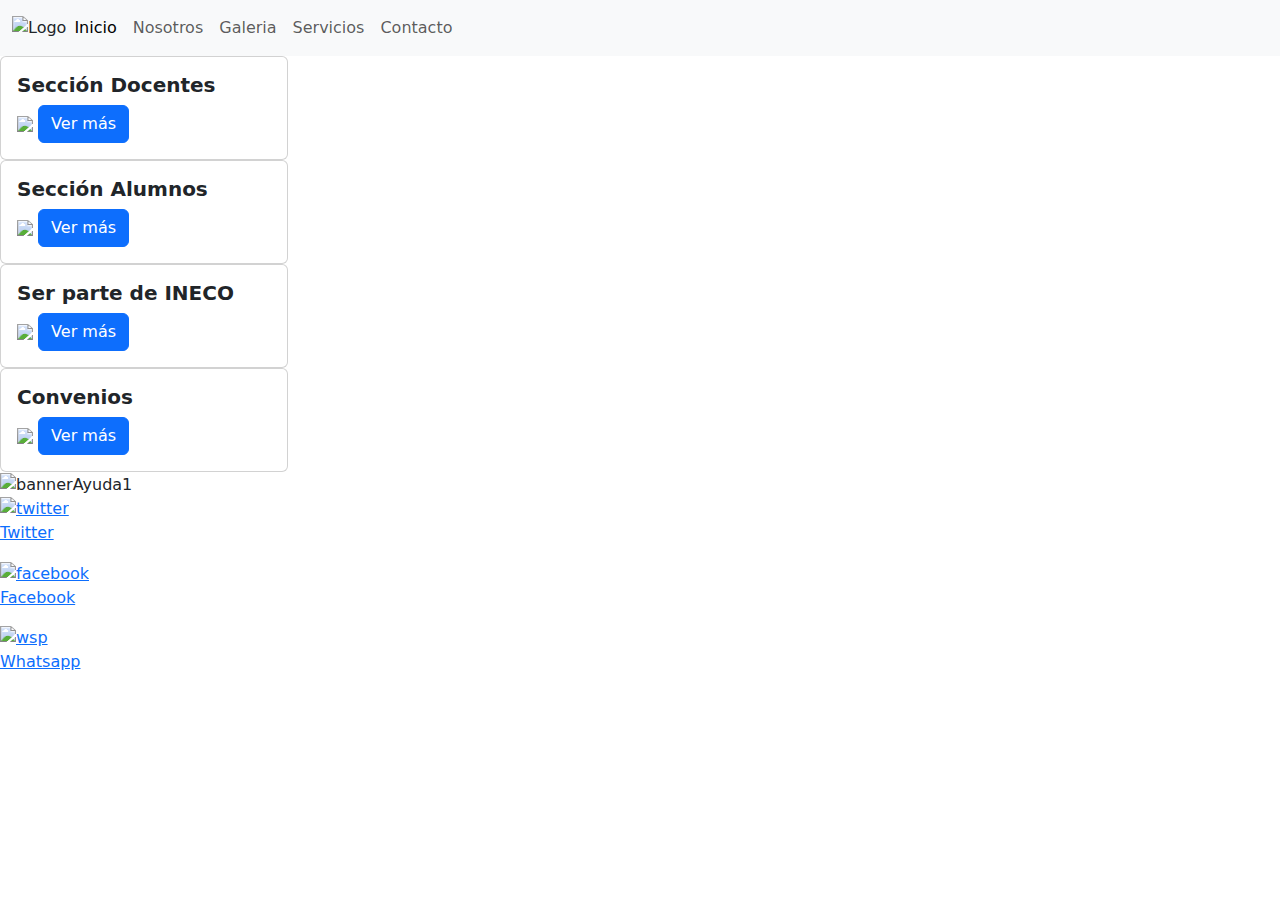
==== pages/ayuda.html @ 5bbe052e "estructura ayuda" ====
<!DOCTYPE html>
<html lang="en">
<head>
    <meta charset="UTF-8">
    <meta name="viewport" content="width=device-width, initial-scale=1.0">
    <link href="https://cdn.jsdelivr.net/npm/bootstrap@5.3.3/dist/css/bootstrap.min.css" rel="stylesheet" integrity="sha384-QWTKZyjpPEjISv5WaRU9OFeRpok6YctnYmDr5pNlyT2bRjXh0JMhjY6hW+ALEwIH" crossorigin="anonymous">
    <link rel="stylesheet" href="https://cdnjs.cloudflare.com/ajax/libs/animate.css/4.1.1/animate.min.css"/>
    <link rel="stylesheet" href="../css/styles.css">
    <link rel="shortcut icon" href="../multimedia/logo1.png" />
    <title>Ineco</title>
</head>
<body>
    <header>
        <nav class="navbar navbar-expand-lg bg-body-tertiary">
            <div class="container-fluid">
              <img class="logo" src="../multimedia/logo1.png" alt="Logo">
              <button class="navbar-toggler" type="button" data-bs-toggle="collapse" data-bs-target="#navbarNavDropdown" aria-controls="navbarNavDropdown" aria-expanded="false" aria-label="Toggle navigation">
                <span class="navbar-toggler-icon"></span>
              </button>
              <div class="collapse navbar-collapse" id="navbarNavDropdown">
                <ul class="navbar-nav">
                  <li class="nav-item">
                    <a class="nav-link active" aria-current="page" href="../index.html">Inicio</a>
                  </li>
                  <li class="nav-item">
                    <a class="nav-link" href="../pages/nosotros.html">Nosotros</a>
                  </li>
                  <li class="nav-item">
                    <a class="nav-link" href="../pages/galeria.html">Galeria</a>
                  </li>
                  <li class="nav-item">
                    <a class="nav-link" href="../pages/servicios.html">Servicios</a>
                  </li>
                  <li class="nav-item">
                    <a class="nav-link" href="../pages/contacto.html">Contacto</a>
                  </li>
                </ul>
              </div>
            </div>
          </nav>

    </header>
    <div class="animate__animated animate__pulse ">
   <div class="contenedorCard">
    <div class="card" style="width: 18rem;">
      <div class="card-body">
        <h5 class="card-title"><strong>Sección Docentes</strong></h5>
        <img src="../multimedia/cardDocentres_Ayuda.png">
        <a href="#" class="btn btn-primary">Ver más</a>
      </div>
    </div>   
    <div class="card" style="width: 18rem;">
      <div class="card-body">
        <h5 class="card-title"><strong>Sección Alumnos</strong></h5>
        <img src="../multimedia/cardAlumnos_Ayuda.png">
        <a href="#" class="btn btn-primary">Ver más</a>
      </div>
    </div> 
     </div>
     <div class="contenedorCard">
     <div class="card" style="width: 18rem;">
      <div class="card-body">
        <h5 class="card-title"><strong>Ser parte de INECO</strong></h5>
        <img src="../multimedia/cardUnete_Ayuda.png">
        <a href="#" class="btn btn-primary">Ver más</a>
      </div>
    </div> 
    <div class="card" style="width: 18rem;">
      <div class="card-body">
        <h5 class="card-title"><strong>Convenios</strong></h5>
        <img src="../multimedia/cardConvenios_Ayuda.png">
        <a href="#" class="btn btn-primary">Ver más</a>
      </div>
    </div> 
  </div>
</div>
  <div class="bannerAyuda">
    <img src="../multimedia/banners_webAyuda.png" alt="bannerAyuda1">
</div>
   <footer class="textoFooter">
    <a href="https://twitter.com/?lang=es">
        <img class="icon" src="../multimedia/twitter.png" alt="twitter">
        <p>Twitter</p>
    </a>
    <a href="https://www.facebook.com/">
        <img class="icon" src="../multimedia/facebook.png" alt="facebook">
        <p>Facebook</p>
    </a>
    <a href="https://www.whatsapp.com/?lang=es_LA">
        <img class="icon" src="../multimedia/wsp.png" alt="wsp">
        <p>Whatsapp</p>
    </a>
   </footer>
    <script src="https://cdn.jsdelivr.net/npm/bootstrap@5.3.3/dist/js/bootstrap.bundle.min.js" integrity="sha384-YvpcrYf0tY3lHB60NNkmXc5s9fDVZLESaAA55NDzOxhy9GkcIdslK1eN7N6jIeHz" crossorigin="anonymous"></script>
</body>
</html>
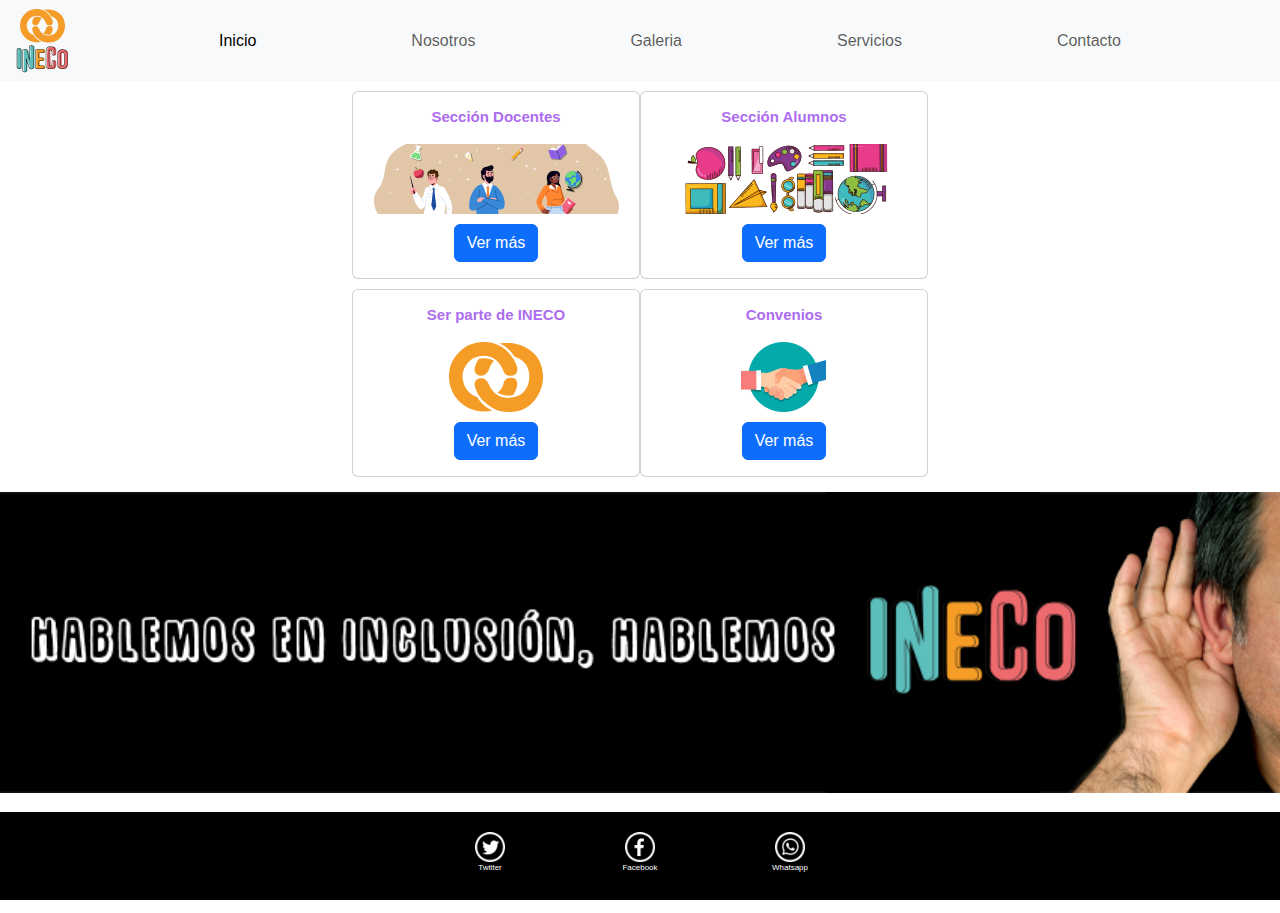
==== commit 8004446d: "se agrega SEO" ====
--- a/pages/ayuda.html
+++ b/pages/ayuda.html
@@ -3,11 +3,13 @@
 <head>
     <meta charset="UTF-8">
     <meta name="viewport" content="width=device-width, initial-scale=1.0">
+    <meta name="description" content="Descubre cómo ser parte de nuestra comunidad educativa de lengua de señas chilena. En la sección 'Ayuda' encontrarás información sobre docentes certificados, oportunidades para estudiantes, convenios educativos y cómo unirte a nuestra institución comprometida con la enseñanza inclusiva online">
+    <meta name="keywords" content="Información para docentes, Ayuda, Cómo ser parte de la institución, Apoyo educativo, Participación en la comunidad.">
     <link href="https://cdn.jsdelivr.net/npm/bootstrap@5.3.3/dist/css/bootstrap.min.css" rel="stylesheet" integrity="sha384-QWTKZyjpPEjISv5WaRU9OFeRpok6YctnYmDr5pNlyT2bRjXh0JMhjY6hW+ALEwIH" crossorigin="anonymous">
     <link rel="stylesheet" href="https://cdnjs.cloudflare.com/ajax/libs/animate.css/4.1.1/animate.min.css"/>
     <link rel="stylesheet" href="../css/styles.css">
     <link rel="shortcut icon" href="../multimedia/logo1.png" />
-    <title>Ineco</title>
+    <title>Ineco - Ayuda</title>
 </head>
 <body>
     <header>
--- a/css/styles.css
+++ b/css/styles.css
@@ -0,0 +1,460 @@
+.cardimg, .row {
+  max-width: 1200px;
+  width: 100%;
+  margin: auto;
+}
+.cardimg .col-sm, .row .col-sm {
+  margin-top: 50px;
+  margin-bottom: 20px;
+}
+.cardimg .col-sm .imgBajada, .row .col-sm .imgBajada {
+  width: 285px;
+  height: 265px;
+  border-radius: 10px;
+  border: solid #ad6def;
+}
+
+* {
+  margin: 0;
+  padding: 0;
+  box-sizing: border-box;
+}
+
+/* Contenido header*/
+body {
+  font-family: Verdana, Geneva, Tahoma, sans-serif;
+}
+body .Logo {
+  width: 40px;
+  height: 45px;
+}
+body .navbar-nav {
+  display: flex;
+  justify-content: space-evenly;
+  width: 100%;
+}
+body .navbar-nav a {
+  text-decoration: none;
+  align-content: center;
+}
+
+/* aca empieza css slider */
+.banner-container {
+  padding-left: 100px;
+  padding-right: 100px;
+  width: 950px;
+  height: 370px;
+  overflow: hidden;
+  position: relative;
+}
+.banner-container .banner-image {
+  width: 100%;
+  height: 100%;
+  position: absolute;
+  opacity: 0;
+  animation: slide 5s infinite;
+}
+.banner-container .banner-image:nth-child(1) {
+  animation-delay: 0s;
+}
+.banner-container .banner-image:nth-child(2) {
+  animation-delay: 3s;
+}
+.banner-container .banner-image:nth-child(3) {
+  animation-delay: 6s;
+}
+
+@keyframes slide {
+  0% {
+    opacity: 0;
+  }
+  10% {
+    opacity: 1;
+  }
+  33.33% {
+    opacity: 1;
+  }
+  43.33% {
+    opacity: 0;
+  }
+  100% {
+    opacity: 0;
+  }
+}
+/* inicio contenido */
+.texto {
+  text-align: center;
+  font-size: 15px;
+  margin-top: 15px;
+  margin-bottom: 10px;
+  margin-right: 70px;
+  margin-left: 70px;
+  padding-top: 10px;
+  padding-bottom: 10px;
+  background-color: #d5e7f7;
+  border-radius: 15px;
+}
+
+.container {
+  display: flex;
+  justify-content: space-around;
+  align-items: center;
+  width: 80%;
+}
+.container .image-container {
+  width: 500px;
+  display: flex;
+  flex-direction: column;
+  align-items: center;
+}
+.container .image-container .image {
+  width: 100%;
+  height: auto;
+  -o-object-fit: cover;
+     object-fit: cover;
+  border-radius: 10px;
+  box-shadow: 0 4px 8px rgba(0, 0, 0, 0.1);
+  margin-bottom: 10px;
+}
+.container .image-container .button {
+  width: 80px;
+  height: 40px;
+  background-color: #ad6def;
+  color: #fff;
+  border: none;
+  border-radius: 10px;
+  cursor: pointer;
+  font-size: 12px;
+  text-align: center;
+  line-height: 20px;
+}
+.container .image-container .button:hover {
+  background-color: #0056b3;
+}
+
+/* NOSOTROS*/
+.textoNosotros {
+  text-align: center;
+  margin-top: 15px;
+  margin-bottom: 10px;
+  margin-right: 70px;
+  margin-left: 70px;
+  padding-top: 10px;
+  padding-bottom: 10px;
+  background-color: #d5e7f7;
+  border-radius: 15px;
+}
+
+.container {
+  display: flex;
+  justify-content: center;
+  align-items: center;
+  gap: 20px;
+}
+.container .card {
+  width: 512px;
+  height: 550px;
+  background-color: #ffffff;
+  border-radius: 10px;
+  box-shadow: 0 4px 8px rgba(0, 0, 0, 0.1);
+  overflow: hidden;
+  display: flex;
+  justify-content: center;
+  align-items: center;
+}
+.container .card .card-body {
+  width: 100%;
+  height: 100%;
+  display: flex;
+  flex-direction: column;
+  justify-content: center;
+  align-items: center;
+}
+.container .card .card-body .video {
+  width: 100%;
+  height: 100%;
+  -o-object-fit: cover;
+     object-fit: cover;
+}
+
+/* GALERIA*/
+.cardimg, .row {
+  max-width: 1200px;
+  width: 100%;
+  margin: auto;
+}
+.cardimg .col-sm, .row .col-sm {
+  margin-top: 50px;
+  margin-bottom: 20px;
+}
+.cardimg .col-sm .imgBajada, .row .col-sm .imgBajada {
+  width: 285px;
+  height: 265px;
+  border-radius: 10px;
+  border: solid #ad6def;
+}
+
+.encabezado {
+  font-size: 20px;
+  color: #ad6def;
+  text-align: center;
+  margin-top: 20px;
+  line-height: 30px;
+}
+
+.imgPrincipal {
+  width: 100%;
+  margin-bottom: 15px;
+}
+
+.grilla {
+  display: grid;
+  grid-template-columns: repeat(3, 1fr);
+  grid-template-rows: 1fr;
+  gap: 10px;
+}
+.grilla .imgBajada {
+  width: 285px;
+  height: 265px;
+}
+
+.textoPrincipal {
+  font-size: 13px;
+  text-align: left;
+}
+.textoPrincipal .imgPrincipal {
+  width: 100%;
+}
+
+.bajadaTextoGaleria {
+  margin-top: 20px;
+  background-color: #d5e7f7;
+  border-radius: 12px;
+}
+
+/* SERVICIOS*/
+.bannerServicios img {
+  width: 100%;
+  height: auto;
+}
+
+.textoServicios {
+  text-align: center;
+  background-color: #ad6def;
+  font-style: italic;
+  margin-top: 20px;
+  color: #ffffff;
+}
+
+.contenedorSelectorServicio {
+  margin-bottom: 20px;
+  display: flex;
+}
+.contenedorSelectorServicio #selectorServicio {
+  margin-top: 20px;
+  margin-left: 217px;
+  appearance: none;
+  -webkit-appearance: none;
+  -moz-appearance: none;
+  padding: 10px 1px 10px 10px;
+  font-size: 10px;
+  cursor: pointer;
+  border: 1px solid #ccc;
+  border-radius: 4px;
+  background-color: #fff;
+  background-image: url(../multimedia/cursor.png);
+  background-repeat: no-repeat;
+  background-position: right 10px top 50%;
+  background-size: 12px 12px;
+  width: 140px;
+}
+.contenedorSelectorServicio #selectorServicio::-ms-expand {
+  display: none;
+}
+
+/* contenido servicios */
+.container {
+  margin-top: 30px;
+  justify-content: center;
+  display: flex;
+  gap: 20px;
+  padding-bottom: 140px;
+}
+.container .image-box {
+  width: 150px;
+  text-align: center;
+}
+.container .image-box img {
+  width: 100%;
+  height: auto;
+}
+.container .action-button {
+  width: 70px;
+  height: 20px;
+  background-color: #730fc3;
+  color: #fff;
+  border: none;
+  border-radius: 4px;
+  cursor: pointer;
+  font-size: 10px;
+  margin-top: 10px;
+}
+.container .action-button:hover {
+  background-color: #ad6def;
+}
+
+/* CONTACTO */
+.formulario {
+  margin-top: 15px;
+  margin-left: 15px;
+}
+.formulario .textiInforequerida {
+  font-size: 14px;
+  padding-top: 5px;
+}
+.formulario .textiInforequerida .form-control {
+  width: 500px;
+}
+.formulario .textiInforequerida .form-control .btn btn-primary {
+  --bs-btn-color: #fff;
+  --bs-btn-bg: #0d6efd;
+  --bs-btn-border-color: #0d6efd;
+  --bs-btn-hover-color: #fff;
+  --bs-btn-hover-bg: #0b5ed7;
+  --bs-btn-hover-border-color: #0a58ca;
+  --bs-btn-focus-shadow-rgb: 49, 132, 253;
+  --bs-btn-active-color: #fff;
+  --bs-btn-active-bg: #0a58ca;
+  --bs-btn-active-border-color: #0a53be;
+  --bs-btn-active-shadow: inset 0 3px 5px rgba(0, 0, 0, 0.125);
+  --bs-btn-disabled-color: #fff;
+  --bs-btn-disabled-bg: #0d6efd;
+  --bs-btn-disabled-border-color: #0d6efd;
+}
+
+.formulario {
+  margin-top: 15px;
+  margin-left: 15px;
+}
+
+.textiInforequerida {
+  font-size: 14px;
+  padding-top: 5px;
+}
+
+.form-control {
+  width: 500px;
+}
+
+.btn btn-primary {
+  --bs-btn-color: #fff;
+  --bs-btn-bg: #0d6efd;
+  --bs-btn-border-color: #0d6efd;
+  --bs-btn-hover-color: #fff;
+  --bs-btn-hover-bg: #0b5ed7;
+  --bs-btn-hover-border-color: #0a58ca;
+  --bs-btn-focus-shadow-rgb: 49, 132, 253;
+  --bs-btn-active-color: #fff;
+  --bs-btn-active-bg: #0a58ca;
+  --bs-btn-active-border-color: #0a53be;
+  --bs-btn-active-shadow: inset 0 3px 5px rgba(0, 0, 0, 0.125);
+  --bs-btn-disabled-color: #fff;
+  --bs-btn-disabled-bg: #0d6efd;
+  --bs-btn-disabled-border-color: #0d6efd;
+}
+
+/* AYUDA */
+.tituloAyuda {
+  margin-top: 30px;
+  padding-left: 20px;
+  font-size: 25px;
+  color: #000000;
+}
+
+.contenedorCard {
+  margin-top: 10px;
+  display: flex;
+  justify-content: center;
+  align-items: center;
+  height: 100%;
+}
+.contenedorCard .card {
+  display: flex;
+  justify-content: center;
+  align-items: center;
+}
+.contenedorCard .card .card-body {
+  display: flex;
+  flex-direction: column;
+  align-items: center;
+  gap: 10px;
+}
+.contenedorCard .card .card-body img {
+  width: 100%;
+}
+.contenedorCard .card .card-body .card-title {
+  font-size: 15px;
+  color: #ad6def;
+}
+
+.bannerAyuda img {
+  width: 100%;
+  height: auto;
+  margin-top: 15px;
+  margin-bottom: 120px;
+}
+
+/* inicio footer */
+footer {
+  position: fixed;
+  bottom: 0px;
+  margin-top: 30px;
+  display: flex;
+  list-style-type: none;
+  width: 100%;
+  justify-content: center;
+  gap: 100px;
+  padding: 10px 0;
+  background: #000000;
+}
+footer .icon {
+  margin-left: 10px;
+  margin-right: 10px;
+  width: 30px;
+  height: auto;
+  padding-top: 10px;
+  filter: brightness(2);
+}
+footer a {
+  text-decoration: inherit !important;
+  text-align: center;
+  font-size: 8px;
+  display: flex;
+  flex-direction: column;
+  justify-content: center;
+  align-items: center;
+}
+footer p {
+  color: white;
+}
+
+@media (max-width: 480px) {
+  .container {
+    width: 100%;
+    flex-direction: column;
+    align-items: center;
+  }
+  .button {
+    width: 60px;
+    height: 30px;
+    font-size: 10px;
+    line-height: 30px;
+  }
+}
+@media (max-width: 800px) {
+  .grilla {
+    grid-template-columns: 1fr;
+    grid-template-rows: 3fr;
+    grid-template-areas: "encabezado" "banner" "main" "footer";
+  }
+}/*# sourceMappingURL=styles.css.map */